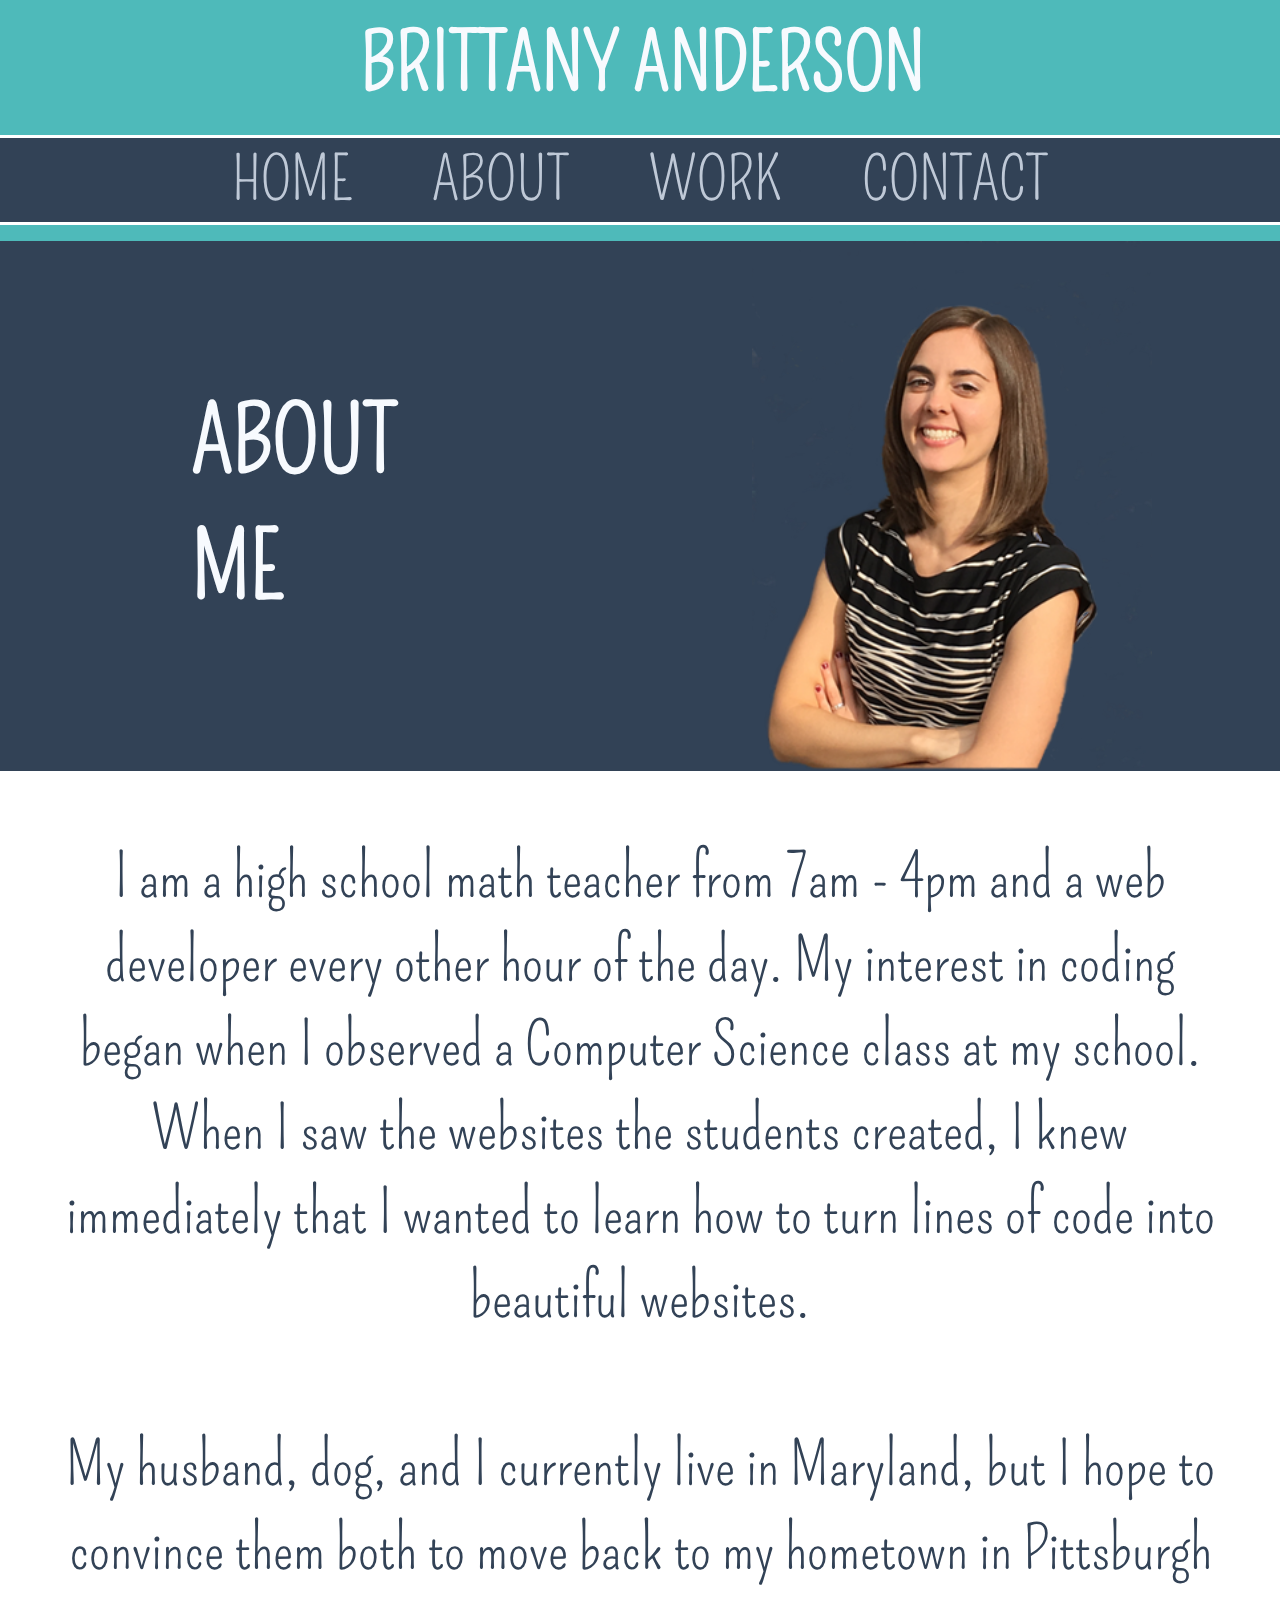
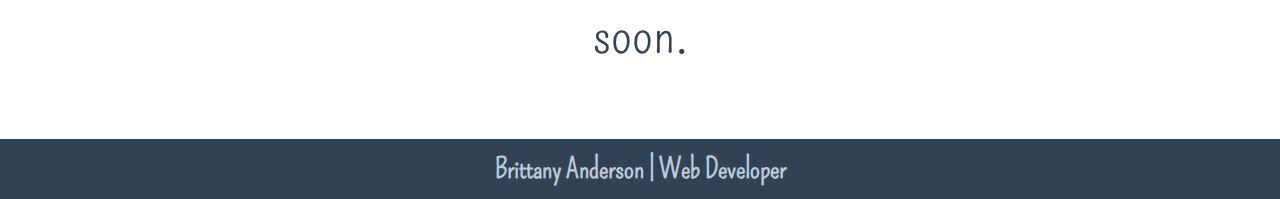
==== about/index.html @ 5a4bbf49 "initial commit" ====
<!doctype html>
<html class="no-js" lang="">
    <head>
        <meta charset="utf-8">
        <meta http-equiv="x-ua-compatible" content="ie=edge">
        <title></title>
        <meta name="description" content="">
        <meta name="viewport" content="width=device-width, initial-scale=1">

        <link rel="manifest" href="site.webmanifest">
        <link rel="apple-touch-icon" href="icon.png">
        <!-- Place favicon.ico in the root directory -->

        <link rel="stylesheet" href="../css/normalize.css">
        <link rel="stylesheet" href="../css/main.css">
        <link href="https://fonts.googleapis.com/css?family=Pompiere|Satisfy" rel="stylesheet">
    </head>
    <body>
        <!--[if lte IE 9]>
            <p class="browserupgrade">You are using an <strong>outdated</strong> browser. Please <a href="https://browsehappy.com/">upgrade your browser</a> to improve your experience and security.</p>
        <![endif]-->

        <!-- Add your site or application content here -->
        <header>
          <div class="full-width">
            <div class="half-width">
              <!--<img id="icon-img" src="../img/icon.png" alt="Icon"/>-->
              <h1>Brittany Anderson</h1>

              <!--<img id="line-img" src="../img/header-line.png" alt="Line"/>-->
            </div>
            <div class="half-width">
              <nav>
                <ul>
                  <li><a href="../index.html">Home</a></li>
                  <li><a href="../about/index.html">About</a></li>
                  <li><a href="../work/index.html">Work</a></li>
                  <li><a href="../contact/index.html">Contact</a></li>
                </ul>
              </nav>
            </div>
          </header>

          <main>
            <section id="about-top">
              <div class="full-width">
                  <div>
                    <h2>About<br>Me</h2>
                    <img src="../img/image.png" alt="Brittany Picture"/>
                  </div>
              </div>
            </section>
            <section id="about-bottom">
              <div class="full-width">
                <p>I am a high school math teacher from 7am - 4pm and a web developer every other hour of the day.  My interest in coding began when I observed a Computer Science class at my school.  When I saw the websites the students created, I knew immediately that I wanted to learn how to turn lines of code into beautiful websites. <br><br> My husband, dog, and I currently live in Maryland, but I hope to convince them both to move back to my hometown in Pittsburgh soon.</p>
              </div>
            </section>

            <footer id="contact-bottom">
              <div class="full-width">
                <h3>Brittany Anderson | Web Developer</h3>
              </div>
            </footer>
          </main>

        <script src="js/vendor/modernizr-3.5.0.min.js"></script>
        <script src="https://code.jquery.com/jquery-3.2.1.min.js" integrity="sha256-hwg4gsxgFZhOsEEamdOYGBf13FyQuiTwlAQgxVSNgt4=" crossorigin="anonymous"></script>
        <script>window.jQuery || document.write('<script src="js/vendor/jquery-3.2.1.min.js"><\/script>')</script>
        <script src="js/plugins.js"></script>
        <script src="js/main.js"></script>

        <!-- Google Analytics: change UA-XXXXX-Y to be your site's ID. -->
        <script>
            window.ga=function(){ga.q.push(arguments)};ga.q=[];ga.l=+new Date;
            ga('create','UA-XXXXX-Y','auto');ga('send','pageview')
        </script>
        <script src="https://www.google-analytics.com/analytics.js" async defer></script>
    </body>
</html>
---- css/main.css ----
/*! HTML5 Boilerplate v6.0.1 | MIT License | https://html5boilerplate.com/ */

/*
 * What follows is the result of much research on cross-browser styling.
 * Credit left inline and big thanks to Nicolas Gallagher, Jonathan Neal,
 * Kroc Camen, and the H5BP dev community and team.
 */

/* ==========================================================================
   Base styles: opinionated defaults
   ========================================================================== */

html {
    color: #222;
    font-size: 1em;
    line-height: 1.4;
}

/*
 * Remove text-shadow in selection highlight:
 * https://twitter.com/miketaylr/status/12228805301
 *
 * Vendor-prefixed and regular ::selection selectors cannot be combined:
 * https://stackoverflow.com/a/16982510/7133471
 *
 * Customize the background color to match your design.
 */

::-moz-selection {
    background: #b3d4fc;
    text-shadow: none;
}

::selection {
    background: #b3d4fc;
    text-shadow: none;
}

/*
 * A better looking default horizontal rule
 */

hr {
    display: block;
    height: 1px;
    border: 0;
    border-top: 1px solid #ccc;
    margin: 1em 0;
    padding: 0;
}

/*
 * Remove the gap between audio, canvas, iframes,
 * images, videos and the bottom of their containers:
 * https://github.com/h5bp/html5-boilerplate/issues/440
 */

audio,
canvas,
iframe,
img,
svg,
video {
    vertical-align: middle;
}

/*
 * Remove default fieldset styles.
 */

fieldset {
    border: 0;
    margin: 0;
    padding: 0;
}

/*
 * Allow only vertical resizing of textareas.
 */

textarea {
    resize: vertical;
}

/* ==========================================================================
   Browser Upgrade Prompt
   ========================================================================== */

.browserupgrade {
    margin: 0.2em 0;
    background: #ccc;
    color: #000;
    padding: 0.2em 0;
}

/* ==========================================================================
   Author's custom styles
   ========================================================================== */
body, html {
  font-family: "Pompiere", cursive;
  font-size: 16px;
  font-weight: lighter;
  color: #324256;
}

/* Header styles ============= */
header {
  background-color: #4ebaba;
  padding-top: 10px;
}

.half-width {
  overflow: hidden;
}

#icon-img {
  float: left;
  margin-left: 10px;
}

header h1 {
  color: #f7fafe;
  font-size: 2.75rem;
  text-transform: uppercase;
  text-align: center;
  margin: 0 0 0 5px;
}

header h3 {
  color: #f7fafe;
  font-size: 2rem;
  text-transform: lowercase;
  text-align: center;
  margin: 0 0 0 5px;
  float: left;
}

#line-img {
  float: left;
  width: 25%;
  margin-top: 7%;
}

nav ul {
  text-align: center;
  padding: 0;
  border-top: 3px solid #ffffff;
  border-bottom: 3px solid #ffffff;
  background-color: #324256;
}
nav ul li {
  display: inline-block;
  padding: 10px;
}

nav ul li a {
  text-transform: uppercase;
  text-decoration: none;
  font-size: 1.75rem;
  color: #bfc9d7;
}

nav ul li a:hover {
  color: #ff6b6b;
}

.hero-area {
  padding-top: 5%;
}
.hero-area h2 {
  width: 96%;
  font-size: 3.5rem;
  text-align: center;
  margin: 0;
  line-height: 1.2em;
}

.hero-area span {
  font-family: "Satisfy", cursive;
  color: #ffce6b;
}

.hero-area p{
  font-size: 2rem;
  width: 90%;
  text-align: center;
  margin: 5%;
}
.btn {
  background-color: #ff6b6b;
  border: none;
  color: #fff;
  line-height: 2.5rem;
  height: 2.5rem;
  text-transform: uppercase;
  text-align: center;
  box-shadow: 2px 2px 0px #DADADA;
  width: 50%;
  display: inline-block;
  margin: 0 25% 5% 25%;
  text-decoration: none;
  font-size: 1.5rem;
}

.btn:hover {
  background-color: #ff4c4c;
}

/*About page =============== */
img {
  width: 50%;
  float: right;
}

#about-top {
  background-color: #324256;
  overflow: hidden;
}

#about-top h2 {
  color: #f7fafe;
  font-size: 3rem;
  text-transform: uppercase;
  margin: 10% 0 0 15%;
  width: 30%;
  padding-top: 10px;
  float: left;
}

#about-bottom p {
  color: #324256;
  font-size: 2rem;
  width: 90%;
  margin:5%;
  text-align: center;
}

/* Work Page ============= */
#work h2, #work h3, #work p {
  color: #324256;
}

#work {
  overflow: hidden;
}

#work h2 {
  font-size: 3rem;
  text-transform: uppercase;
  margin-left: 15%;
}

#work img {
  display: block;
  margin: 0 auto;
  width: 50%;
  margin: 5% 25%;
  max-width: 300px;
}

#work h3 {
  font-size: 2.5rem;
  text-transform: uppercase;
  text-align: center;
  margin: 0;
}

#work p {
  font-size: 2rem;
  text-align: center;
  width: 90%;
  margin: 0 5% 10% 5%;
}

#work .work-example img{
  display: block;
  width: 90%;
  margin: 0 5% 5% 5%;
  max-width: 700px;
}

#work h4 {
  font-size:2.2rem;
  text-align: center;
  margin: 0 20%;
}
#work .work-example p {
  margin: 0;
}
#work ul {
  font-size: 2rem;
  margin: 5% 0 5% 15%;
}
#work a {
  text-decoration: none;
  color: #324256;
}
#work a:hover {
  color: #ff6b6b;
}
/*Contact page ============== */
#contact h2 {
  font-size: 3rem;
  text-transform: uppercase;
  margin-left: 15%;
}

#contact p{
  font-size: 2rem;
  width: 90%;
  text-align: center;
  margin: 5%;
}

#contact span {
  font-family: "Satisfy", cursive;
  color: #ffce6b;
}

#contact a {
  text-decoration: none;
}

/* Footer styles ============ */
footer {
  background-color: #324256;
  color: #bfc9d7;
  text-align: center;
  font-size: 1.5em;
}

footer h3 {
  margin: 0;
  padding: 10px;
}

















/* ==========================================================================
   Helper classes
   ========================================================================== */

/*
 * Hide visually and from screen readers
 */

.hidden {
    display: none !important;
}

/*
 * Hide only visually, but have it available for screen readers:
 * https://snook.ca/archives/html_and_css/hiding-content-for-accessibility
 *
 * 1. For long content, line feeds are not interpreted as spaces and small width
 *    causes content to wrap 1 word per line:
 *    https://medium.com/@jessebeach/beware-smushed-off-screen-accessible-text-5952a4c2cbfe
 */

.visuallyhidden {
    border: 0;
    clip: rect(0 0 0 0);
    -webkit-clip-path: inset(50%);
    clip-path: inset(50%);
    height: 1px;
    margin: -1px;
    overflow: hidden;
    padding: 0;
    position: absolute;
    width: 1px;
    white-space: nowrap; /* 1 */
}

/*
 * Extends the .visuallyhidden class to allow the element
 * to be focusable when navigated to via the keyboard:
 * https://www.drupal.org/node/897638
 */

.visuallyhidden.focusable:active,
.visuallyhidden.focusable:focus {
    clip: auto;
    -webkit-clip-path: none;
    clip-path: none;
    height: auto;
    margin: 0;
    overflow: visible;
    position: static;
    width: auto;
    white-space: inherit;
}

/*
 * Hide visually and from screen readers, but maintain layout
 */

.invisible {
    visibility: hidden;
}

/*
 * Clearfix: contain floats
 *
 * For modern browsers
 * 1. The space content is one way to avoid an Opera bug when the
 *    `contenteditable` attribute is included anywhere else in the document.
 *    Otherwise it causes space to appear at the top and bottom of elements
 *    that receive the `clearfix` class.
 * 2. The use of `table` rather than `block` is only necessary if using
 *    `:before` to contain the top-margins of child elements.
 */

.clearfix:before,
.clearfix:after {
    content: " "; /* 1 */
    display: table; /* 2 */
}

.clearfix:after {
    clear: both;
}

/* ==========================================================================
   EXAMPLE Media Queries for Responsive Design.
   These examples override the primary ('mobile first') styles.
   Modify as content requires.
   ========================================================================== */

@media (min-width: 768px) {
  /*Tablet styles here*/
  /*Header ==================== */
  header h1 {
    font-size: 3.25rem;
  }

  nav ul li {
    padding: 0 3%;
  }
  nav ul li a {
    font-size: 2.5rem;
  }

  .hero-area h2 {
    font-size: 3.5rem;
  }

  .hero-area p {
    font-size: 2rem;
  }

  .btn {
    width: 20%;
    margin: 0 40% 5% 40%;
  }

/* About Section ========== */
  #about-top img {
    max-width: 400px;
  }

  #about-top h2, #work h2 {
    font-size: 3.75rem;
  }

  #about-bottom p {
    font-size: 2.5rem;
  }

/*Work Section =========== */
  #work .third-width img {
    width: 20%;
    margin: 0 40% 5% 40%;
  }

  #work h3 {
    font-size: 3rem;
  }

  #work p, #work ul{
    font-size: 2.5rem;
  }

  #work .work-example img {
    max-width: 700px;
    width: 70%;
    margin: 0 15% 5% 15%;
  }

  #work h4 {
    font-size: 2.5rem;
  }

/* Contact ================== */
  #contact h2 {
    font-size: 3.75rem;
  }

  #contact p {
    font-size: 2.5rem;
  }
}

@media (min-width: 940px) {
  /*Desktop styles here */
  html {
    font-size: 1.5rem;
  }

  nav ul li a{
    font-size: 2.5rem;
  }
  #work .work-example img {
    max-width: none;
  }

  #about, #work, #contact, .hero-area {
    width: 80%;
    margin: 0 10%;
  }

  #about-top img {
    margin-right: 10%;
  }
}







@media only screen and (min-width: 35em) {
    /* Style adjustments for viewports that meet the condition */
}

@media print,
       (-webkit-min-device-pixel-ratio: 1.25),
       (min-resolution: 1.25dppx),
       (min-resolution: 120dpi) {
    /* Style adjustments for high resolution devices */
}

/* ==========================================================================
   Print styles.
   Inlined to avoid the additional HTTP request:
   http://www.phpied.com/delay-loading-your-print-css/
   ========================================================================== */

@media print {
    *,
    *:before,
    *:after {
        background: transparent !important;
        color: #000 !important; /* Black prints faster:
                                   http://www.sanbeiji.com/archives/953 */
        box-shadow: none !important;
        text-shadow: none !important;
    }

    a,
    a:visited {
        text-decoration: underline;
    }

    a[href]:after {
        content: " (" attr(href) ")";
    }

    abbr[title]:after {
        content: " (" attr(title) ")";
    }

    /*
     * Don't show links that are fragment identifiers,
     * or use the `javascript:` pseudo protocol
     */

    a[href^="#"]:after,
    a[href^="javascript:"]:after {
        content: "";
    }

    pre {
        white-space: pre-wrap !important;
    }
    pre,
    blockquote {
        border: 1px solid #999;
        page-break-inside: avoid;
    }

    /*
     * Printing Tables:
     * http://css-discuss.incutio.com/wiki/Printing_Tables
     */

    thead {
        display: table-header-group;
    }

    tr,
    img {
        page-break-inside: avoid;
    }

    p,
    h2,
    h3 {
        orphans: 3;
        widows: 3;
    }

    h2,
    h3 {
        page-break-after: avoid;
    }
}
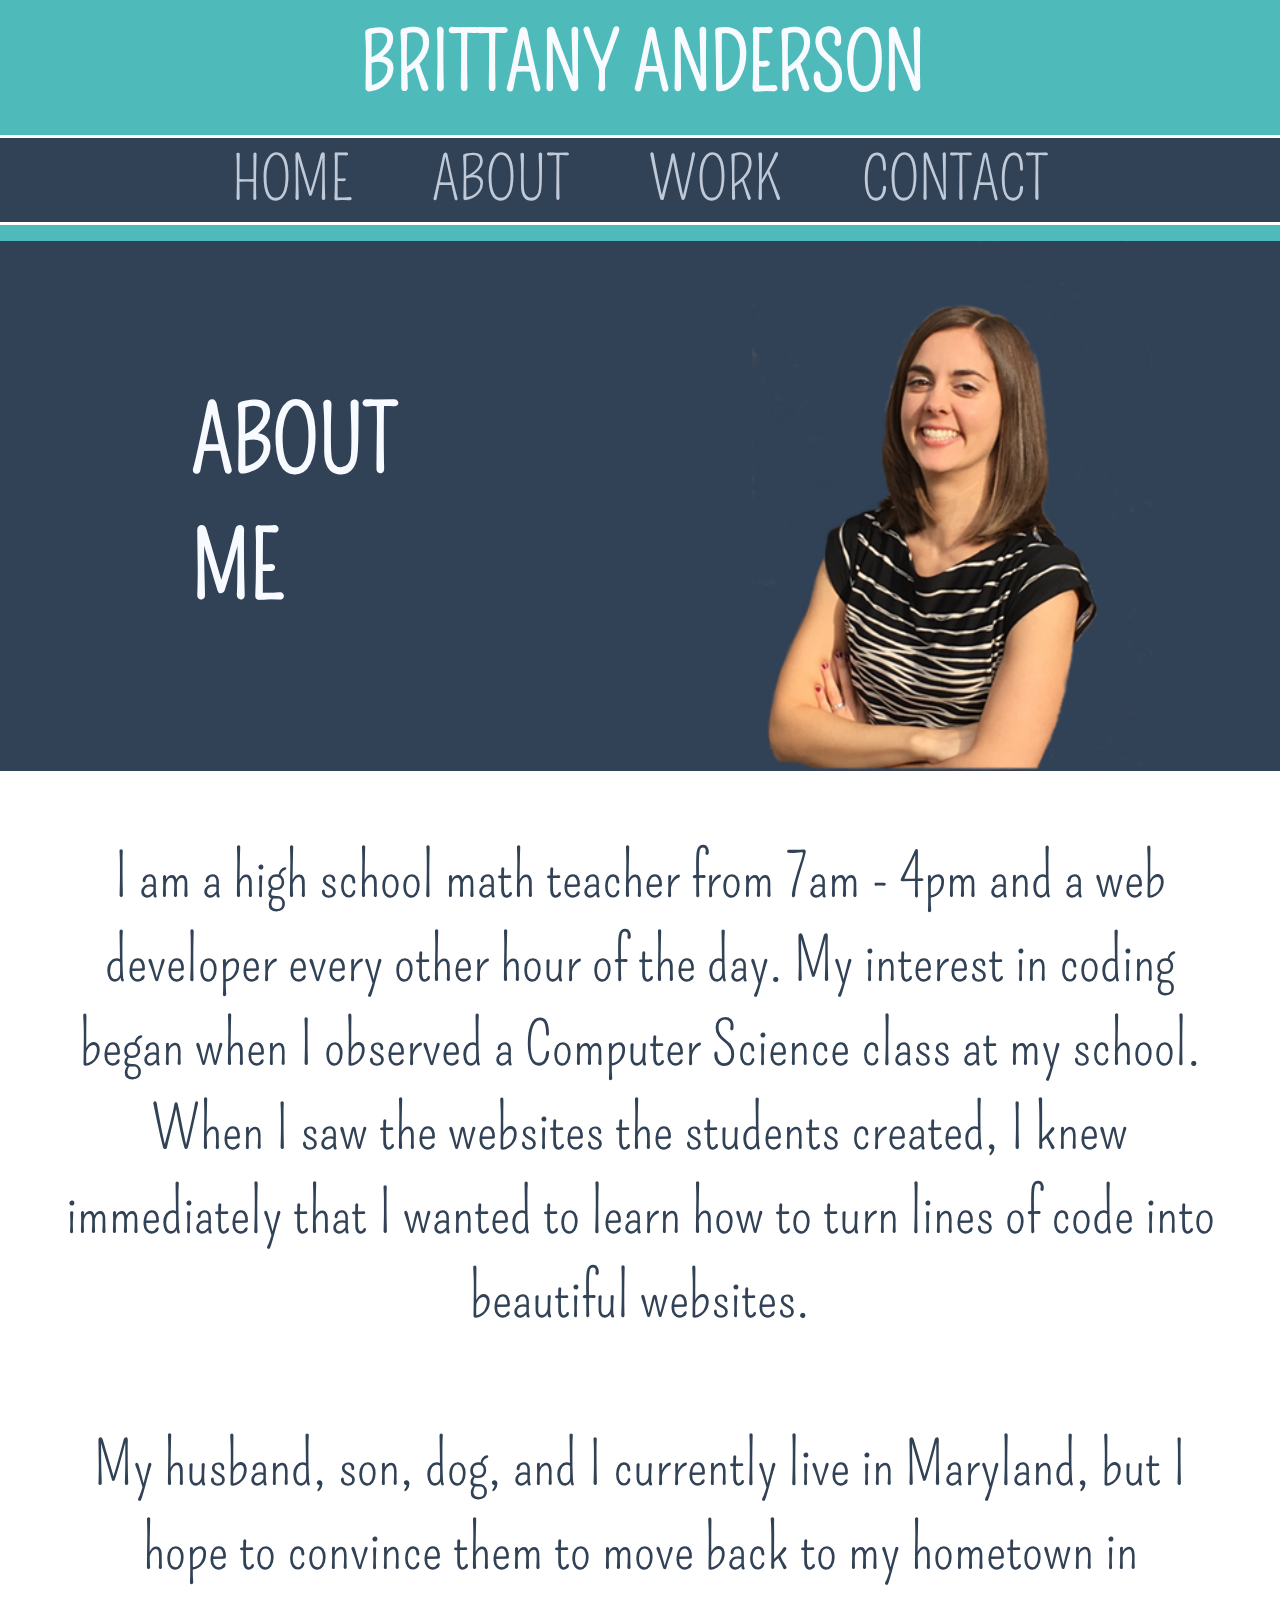
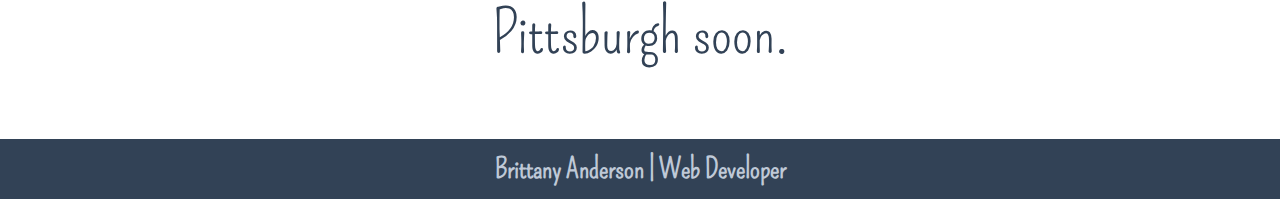
==== commit 3ee9d220: "update site" ====
--- a/about/index.html
+++ b/about/index.html
@@ -52,7 +52,7 @@
             </section>
             <section id="about-bottom">
               <div class="full-width">
-                <p>I am a high school math teacher from 7am - 4pm and a web developer every other hour of the day.  My interest in coding began when I observed a Computer Science class at my school.  When I saw the websites the students created, I knew immediately that I wanted to learn how to turn lines of code into beautiful websites. <br><br> My husband, dog, and I currently live in Maryland, but I hope to convince them both to move back to my hometown in Pittsburgh soon.</p>
+                <p>I am a high school math teacher from 7am - 4pm and a web developer every other hour of the day.  My interest in coding began when I observed a Computer Science class at my school.  When I saw the websites the students created, I knew immediately that I wanted to learn how to turn lines of code into beautiful websites. <br><br> My husband, son, dog, and I currently live in Maryland, but I hope to convince them to move back to my hometown in Pittsburgh soon.</p>
               </div>
             </section>
 
--- a/css/main.css
+++ b/css/main.css
@@ -156,7 +156,7 @@
 nav ul li a {
   text-transform: uppercase;
   text-decoration: none;
-  font-size: 1.75rem;
+  font-size: 1.5rem;
   color: #bfc9d7;
 }
 
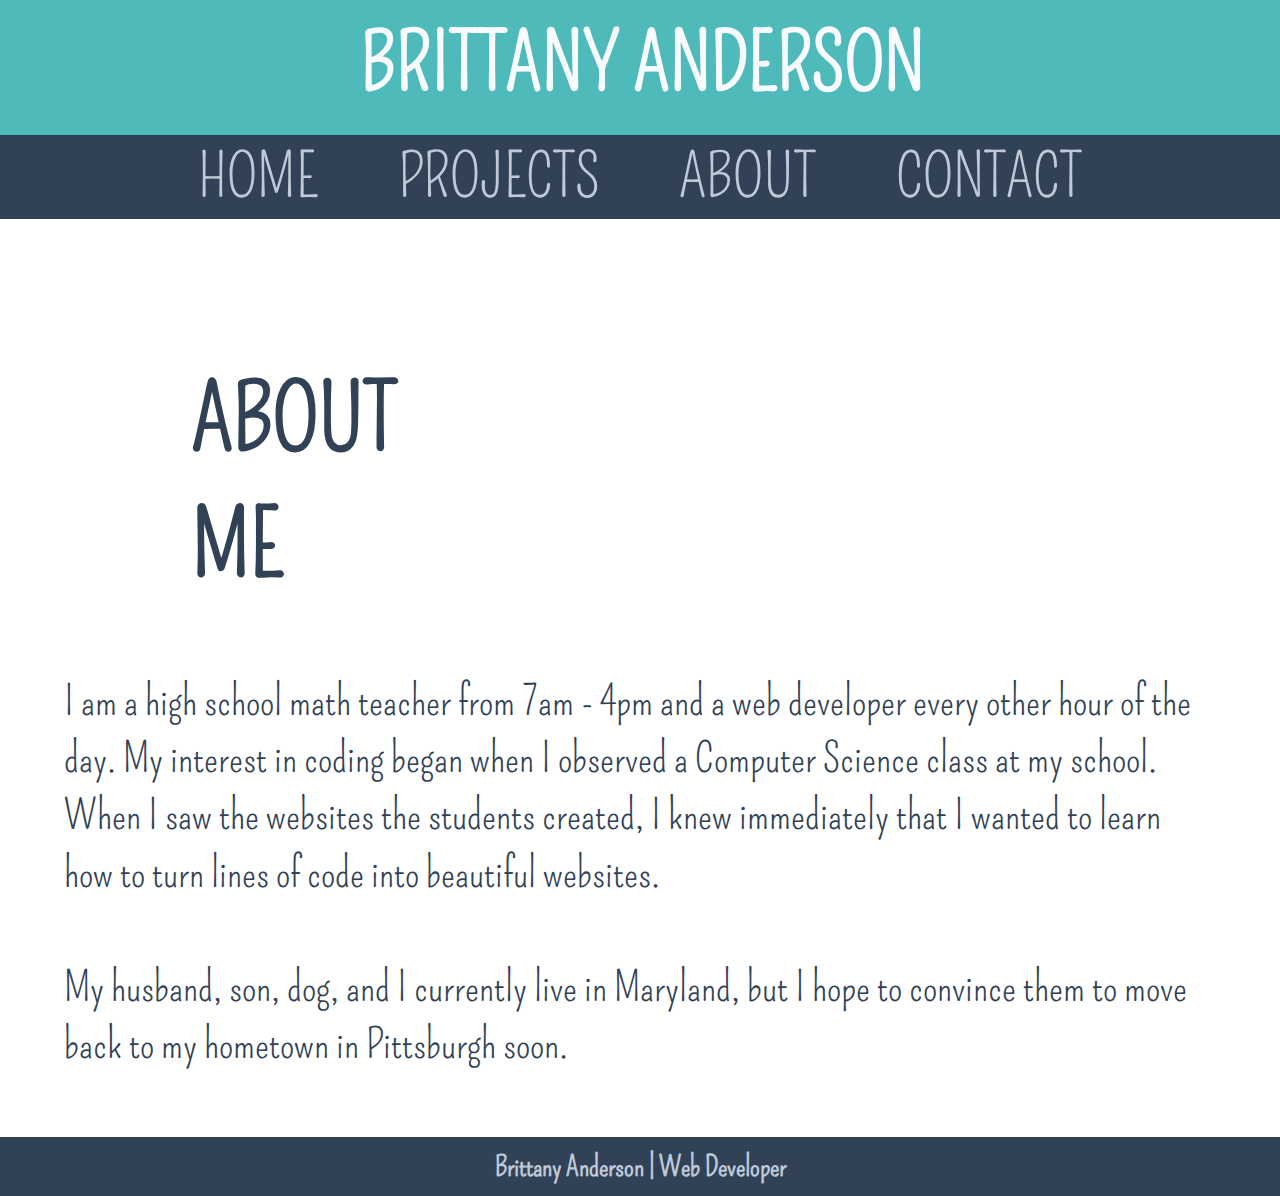
==== commit 834ba642: "removed picture" ====
--- a/about/index.html
+++ b/about/index.html
@@ -33,8 +33,8 @@
               <nav>
                 <ul>
                   <li><a href="../index.html">Home</a></li>
+                  <li><a href="../work/index.html">Projects</a></li>
                   <li><a href="../about/index.html">About</a></li>
-                  <li><a href="../work/index.html">Work</a></li>
                   <li><a href="../contact/index.html">Contact</a></li>
                 </ul>
               </nav>
@@ -46,7 +46,7 @@
               <div class="full-width">
                   <div>
                     <h2>About<br>Me</h2>
-                    <img src="../img/image.png" alt="Brittany Picture"/>
+                    <!-- <img src="../img/image.png" alt="Brittany Picture"/> -->
                   </div>
               </div>
             </section>
--- a/css/main.css
+++ b/css/main.css
@@ -144,10 +144,12 @@
 nav ul {
   text-align: center;
   padding: 0;
-  border-top: 3px solid #ffffff;
-  border-bottom: 3px solid #ffffff;
+  /*border-top: 3px solid #ffffff;
+  border-bottom: 3px solid #ffffff;*/
   background-color: #324256;
-}
+  margin-bottom: 0;
+}
+
 nav ul li {
   display: inline-block;
   padding: 10px;
@@ -165,13 +167,14 @@
 }
 
 .hero-area {
-  padding-top: 5%;
-}
+  
+}
+
 .hero-area h2 {
   width: 96%;
   font-size: 3.5rem;
   text-align: center;
-  margin: 0;
+  margin: 75px auto;
   line-height: 1.2em;
 }
 
@@ -184,7 +187,7 @@
   font-size: 2rem;
   width: 90%;
   text-align: center;
-  margin: 5%;
+  margin: 0 auto;
 }
 .btn {
   background-color: #ff6b6b;
@@ -197,7 +200,7 @@
   box-shadow: 2px 2px 0px #DADADA;
   width: 50%;
   display: inline-block;
-  margin: 0 25% 5% 25%;
+  margin: 75px 25%;
   text-decoration: none;
   font-size: 1.5rem;
 }
@@ -213,12 +216,12 @@
 }
 
 #about-top {
-  background-color: #324256;
+  /*background-color: #324256;*/
   overflow: hidden;
 }
 
 #about-top h2 {
-  color: #f7fafe;
+  /*color: #f7fafe;*/
   font-size: 3rem;
   text-transform: uppercase;
   margin: 10% 0 0 15%;
@@ -229,10 +232,10 @@
 
 #about-bottom p {
   color: #324256;
-  font-size: 2rem;
+  font-size: 2.5rem;
   width: 90%;
   margin:5%;
-  text-align: center;
+  text-align: left;
 }
 
 /* Work Page ============= */
@@ -280,9 +283,9 @@
 }
 
 #work h4 {
-  font-size:2.2rem;
-  text-align: center;
-  margin: 0 20%;
+  font-size:2rem;
+  text-align: center;
+  margin: 10px;
 }
 #work .work-example p {
   margin: 0;
@@ -295,9 +298,54 @@
   text-decoration: none;
   color: #324256;
 }
+
 #work a:hover {
   color: #ff6b6b;
 }
+
+#work span {
+  font-family: "Satisfy", cursive;
+  color: #ffce6b;
+}
+
+.projects {
+  display: flex;
+  justify-content: center;
+  flex-flow: row wrap;
+}
+
+.project-card {
+  width: 100%;
+  display: flex;
+  flex-direction: column;
+  align-items: center;
+  margin: 20px auto;
+}
+
+.project-img {
+  width: 60%;
+  padding-bottom: 75%;
+}
+
+#hair-masters-img {
+  background: url('../img/hair-masters-img.png') no-repeat center center / cover;
+}
+
+#unplugged-img {
+  background: url('../img/unplugged-img.png');
+  background-size: cover;
+}
+
+.github {
+  margin: 100px auto 0 auto;
+  padding-bottom: 150px;
+  border-bottom: 1px dotted #324256;
+}
+
+.github p {
+  font-size: 3rem;
+}
+
 /*Contact page ============== */
 #contact h2 {
   font-size: 3rem;
@@ -456,6 +504,7 @@
 
   .hero-area h2 {
     font-size: 3.5rem;
+    margin: 100px auto;
   }
 
   .hero-area p {
@@ -464,7 +513,7 @@
 
   .btn {
     width: 20%;
-    margin: 0 40% 5% 40%;
+    margin: 100px 40%;
   }
 
 /* About Section ========== */
@@ -477,7 +526,7 @@
   }
 
   #about-bottom p {
-    font-size: 2.5rem;
+    font-size: 1.7rem;
   }
 
 /*Work Section =========== */
@@ -501,8 +550,23 @@
   }
 
   #work h4 {
-    font-size: 2.5rem;
-  }
+    font-size: 1.5rem;
+  }
+
+  .project-card {
+    width: 30%;
+  }
+ 
+  .project-img {
+    width: 100%;
+    padding-bottom: 125%;
+  }
+
+  .github {
+  margin: 150px auto;
+  padding-bottom: 150px;
+  border-bottom: 1px dotted #324256;
+}
 
 /* Contact ================== */
   #contact h2 {
